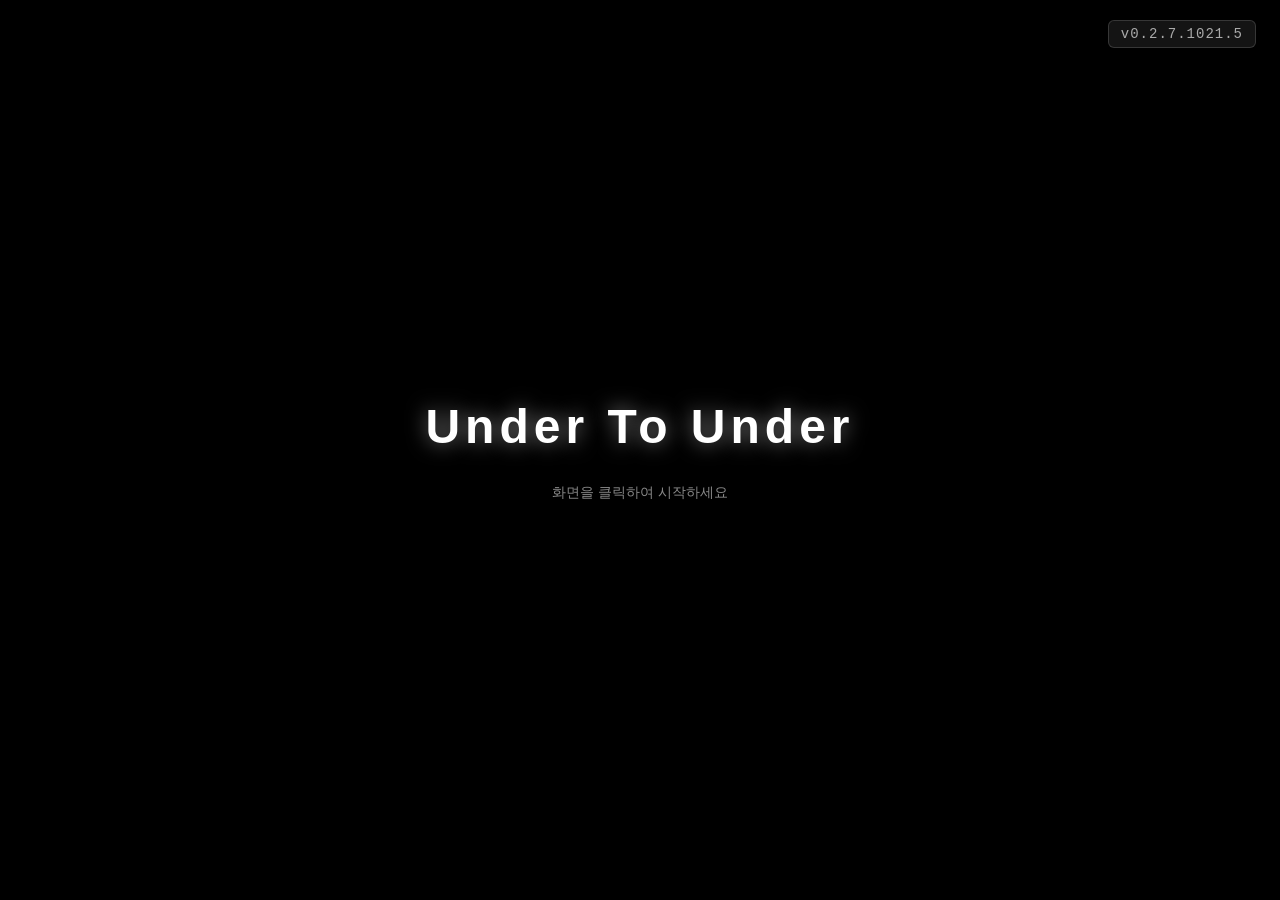
==== index.html @ 3e6486e0 "fix(v0.2.7.1021.5): 아이템 회전 시 원본 shape 기준 중심축 변환(translate(-50%, -50%) rotate)으로 가로 3칸 꽉 채움 보정" ====
<!DOCTYPE html>
<html lang="ko">

<head>
    <meta charset="UTF-8">
    <meta name="viewport" content="width=device-width, initial-scale=1.0, maximum-scale=1.0, user-scalable=no">
    <title>UTU v0.2.7.1021.5</title>

    <link rel="stylesheet" href="css/style.css?v=0.2.7.1021.5">
</head>

<body>
    <!-- [MOD-004: 오버레이 UI 및 캔버스 렌더링 영역] -->
    <!-- [MOD-004-1: 모바일 가상 패드 및 사다리형 퀵슬롯 HTML] -->
    <div id="vpad-container" style="display: none;">
        <!-- 활 장착 시 퀵슬롯 가운데 위 화살 수량 표시 배지 -->
        <div id="arrow-count-display" style="display: none;">🏹 화살: 0개</div>
        <!-- 5칸 사다리형 슬롯 -->
        <div id="quick-slot-wrapper">
            <div id="q-slot-0" class="q-slot-ladder q-slot-far">
                <div class="q-slot-inner"></div>
            </div>
            <div id="q-slot-1" class="q-slot-ladder q-slot-side">
                <div class="q-slot-inner"></div>
            </div>
            <div id="q-slot-2" class="q-slot-ladder q-slot-center">
                <div class="q-slot-inner"></div>
            </div>
            <div id="q-slot-3" class="q-slot-ladder q-slot-side">
                <div class="q-slot-inner"></div>
            </div>
            <div id="q-slot-4" class="q-slot-ladder q-slot-far">
                <div class="q-slot-inner"></div>
            </div>
        </div>

        <div id="vpad-stick-base">
            <div id="vpad-stick-knob"></div>
        </div>
        <div id="vpad-atk" class="vpad-btn">공격</div>
        <div id="vpad-skill" class="vpad-btn">스킬</div>
        <div id="vpad-r" class="vpad-btn">R변경</div>
        <div id="vpad-e" class="vpad-btn">가방</div>
    </div>
    <!-- [MOD-004-1-END] -->

    <!-- [MOD-004-2: 메인 게임 캔버스] -->
    <div id="gameContainer">
        <!-- 내부 렌더링 크기는 1000x750 기준이며, JS를 통해 브라우저 해상도에 맞춰 스케일링 됨 -->
        <canvas id="gameCanvas" width="1000" height="750"></canvas>
        <!-- [MOD-004-END] -->

        <!-- [MOD-005: 길드 가입 신청서 (캐릭터 생성) UI] -->
        <!-- [MOD-005-1: 스탯 분배 패널] -->
        <div id="charCreationUI" class="ui-layer"
            style="display: none; flex-direction: column; align-items: center; justify-content: center;">
            <div class="panel"
                style="width: 840px; height: 640px; background: #222; border: 2px solid #aaa; display: flex; flex-direction: column; align-items: center; justify-content: flex-start; position: relative;">
                <h2 style="margin: 5px 0;">모험가 길드 가입 신청서</h2>
                <input type="text" id="ccPlayerName" placeholder="캐릭터 이름 입력" maxlength="10">
                <div style="margin-bottom: 15px;">
                    <span style="margin: 0 5px;">남은 포인트: <span id="ccFreePoints"
                            style="color: gold; font-weight: bold; font-size: 18px;">30</span></span>
                    <span style="font-size: 12px; color: lightgray;">(스탯 조건 충족 시 중복 습득 가능)</span>
                </div>

                <div
                    style="display: flex; justify-content: space-between; width: 100%; text-align: left; flex: 1; overflow-y: auto; padding-bottom: 40px;">
                    <div style="width: 48%; display: flex; flex-direction: column; align-items: center;">
                        <canvas id="ccRadarCanvas" width="320" height="250"
                            style="background: transparent; border: none;"></canvas>

                        <div style="display: grid; grid-template-columns: repeat(3, 1fr); gap: 6px; width: 100%;">
                            <div class="stat-control-box">
                                <div class="stat-text">체력</div><button class="stat-btn"
                                    onclick="adjustStat('hp', -1)">-</button><strong id="st_hp"
                                    style="display:inline-block; width:20px; font-size:14px;">3</strong><button
                                    class="stat-btn" onclick="adjustStat('hp', 1)">+</button>
                            </div>
                            <div class="stat-control-box">
                                <div class="stat-text">힘</div><button class="stat-btn"
                                    onclick="adjustStat('str', -1)">-</button><strong id="st_str"
                                    style="display:inline-block; width:20px; font-size:14px;">3</strong><button
                                    class="stat-btn" onclick="adjustStat('str', 1)">+</button>
                            </div>
                            <div class="stat-control-box">
                                <div class="stat-text">민첩</div><button class="stat-btn"
                                    onclick="adjustStat('dex', -1)">-</button><strong id="st_dex"
                                    style="display:inline-block; width:20px; font-size:14px;">3</strong><button
                                    class="stat-btn" onclick="adjustStat('dex', 1)">+</button>
                            </div>
                            <div class="stat-control-box">
                                <div class="stat-text">마나</div><button class="stat-btn"
                                    onclick="adjustStat('mana', -1)">-</button><strong id="st_mana"
                                    style="display:inline-block; width:20px; font-size:14px;">3</strong><button
                                    class="stat-btn" onclick="adjustStat('mana', 1)">+</button>
                            </div>
                            <div class="stat-control-box">
                                <div class="stat-text">스테미나</div><button class="stat-btn"
                                    onclick="adjustStat('stamina', -1)">-</button><strong id="st_stamina"
                                    style="display:inline-block; width:20px; font-size:16px;">3</strong><button
                                    class="stat-btn" onclick="adjustStat('stamina', 1)">+</button>
                            </div>
                            <div class="stat-control-box">
                                <div class="stat-text">매력</div><button class="stat-btn"
                                    onclick="adjustStat('charm', -1)">-</button><strong id="st_charm"
                                    style="display:inline-block; width:20px; font-size:16px;">3</strong><button
                                    class="stat-btn" onclick="adjustStat('charm', 1)">+</button>
                            </div>
                        </div>
                    </div>

                    <!-- [MOD-005-2: 직업 선택 패널] -->
                    <div
                        style="width: 48%; border-left: 1px solid #555; padding-left: 12px; display: flex; flex-direction: column;">
                        <h4 style="margin: 0 0 5px 0; color: gold;">직업 목록</h4>
                        <div id="ccClassList" style="height: 310px; overflow-y: auto; padding-right: 5px;"></div>
                    </div>
                </div>
                <button id="ccStartBtn" class="btn"
                    style="position: absolute; bottom: 10px; padding: 10px 40px; font-size: 16px; background: gray;"
                    onclick="finishGuildJoin()" disabled>가입 완료</button>
            </div>
        </div>
        <!-- [MOD-005-END] -->

        <!-- [MOD-006: 통합 UI (ui_1 가방 & ui_2 인챈트/스킬 & ui_3 창고)] -->
        <div id="inventoryUI" class="ui-layer">
            <div class="inv-container" id="invMainContainer">
                <div id="leftPanel">
                    <div id="equipSection">
                        <div class="equip-slot slot-head" data-slot="head"
                            onclick="selectEquipSlotForEnchant('머리', 'head')"><span class="slot-hint">머리</span></div>
                        <div class="equip-slot slot-mainWeapon" data-slot="mainWeapon"
                            onclick="selectEquipSlotForEnchant('주무기', 'mainWeapon')"><span class="slot-hint">주무기</span>
                        </div>
                        <div class="equip-slot slot-chest" data-slot="chest"
                            onclick="selectEquipSlotForEnchant('갑옷', 'chest')"><span class="slot-hint">갑옷</span></div>
                        <div class="equip-slot slot-subWeapon" data-slot="subWeapon"
                            onclick="selectEquipSlotForEnchant('부무기', 'subWeapon')"><span class="slot-hint">부무기</span>
                        </div>
                        <div class="equip-slot slot-shoes" data-slot="shoes"
                            onclick="selectEquipSlotForEnchant('신발', 'shoes')"><span class="slot-hint">신발</span></div>
                        <div class="equip-slot slot-throwable" data-slot="throwable"
                            onclick="selectEquipSlotForEnchant('투척', 'throwable')"><span class="slot-hint"></span></div>
                    </div>

                    <div id="artifactSection">
                        <span class="artifact-label">아티팩트</span>
                        <div class="artifact-slot" data-slot="artifact_0"
                            onclick="selectEquipSlotForEnchant('아티팩트1', 'artifact_0')"></div>
                        <div class="artifact-slot" data-slot="artifact_1"
                            onclick="selectEquipSlotForEnchant('아티팩트2', 'artifact_1')"></div>
                        <div class="artifact-slot" data-slot="artifact_2"
                            onclick="selectEquipSlotForEnchant('아티팩트3', 'artifact_2')"></div>
                        <div class="artifact-slot" data-slot="artifact_3"
                            onclick="selectEquipSlotForEnchant('아티팩트4', 'artifact_3')"></div>
                        <div class="artifact-slot" data-slot="artifact_4"
                            onclick="selectEquipSlotForEnchant('아티팩트5', 'artifact_4')"></div>
                    </div>

                    <div id="statSection">
                        <div style="position: relative; width: 150px; height: 205px;">
                            <canvas id="infoRadarCanvas" width="300" height="410"
                                style="width: 150px; height: 205px; background: transparent; border: none; cursor: default; display: block;"></canvas>
                            <div id="infoRadarCanvas_labels"
                                style="position: absolute; top: 0; left: 0; width: 100%; height: 100%; pointer-events: none;">
                            </div>
                        </div>
                    </div>
                </div>

                <div id="rightPanel" style="display: flex; position: relative;">
                    <button id="modeSwitchBtn" onclick="toggleRightPanelView()"
                        style="position: absolute; left: -27px; top: 10px; background: #333; color: white; border: 2px solid #555; padding: 15px 5px; cursor: pointer; z-index: 10; border-radius: 4px 0 0 4px;">&raquo;</button>

                    <div id="viewInventory"
                        style="padding: 0; display: flex; flex-direction: column; width: 332px; height: 400px; max-height: 400px; overflow: hidden; box-sizing: border-box; position: relative; background: #111;">
                        <!-- 상단 가방 장착 바 (5개 슬롯) -->
                        <div id="invBagSlotBar" class="bag-slot-bar"></div>
                        <!-- 인벤토리 섹션 스크롤 컨테이너 -->
                        <div id="invSectionsContainer" class="inv-sections-container">
                            <div class="inv-section" id="invSection_main">
                                <div class="inv-section-header">
                                    <span class="sec-title">📦 기본 소지품 (8 × 3)</span>
                                </div>
                                <div id="inventoryBoard_main" class="inventory-board" data-container="main"
                                    style="height: 120px;"></div>
                            </div>
                        </div>
                    </div>

                    <div id="viewEnchant"
                        style="padding: 0; display: none; width: 332px; height: 400px; background-color: #1a1a1a; border: 2px solid #555; flex-direction: column; box-sizing: border-box; position: relative;">

                        <!-- 1. 장비 인챈트 구역 (상단 205px로 확장) -->
                        <div
                            style="height: 205px; border-bottom: 2px solid #333; display: flex; flex-direction: row; padding: 10px 0; box-sizing: border-box;">
                            <div
                                style="width: 80px; display: flex; justify-content: center; align-items: center; border-right: 2px solid #333;">
                                <div id="enchantTargetSlot" class="enchant-target-slot">
                                    <span class="enchant-target-hint" id="enchantTargetHint">장비<br>등록</span>
                                </div>
                            </div>
                            <div
                                style="flex: 1; display: flex; flex-direction: column; padding: 0 10px; justify-content: center;">
                                <div id="enchantContent"
                                    style="flex: 1; display: flex; flex-direction: column; align-items: center; justify-content: center; color: gray; font-size: 11px; text-align: center;">
                                    좌측 장비창에서 장비를<br>클릭하여 올려주세요.
                                </div>
                            </div>
                        </div>

                        <!-- 2. 스킬 덱 빌딩 구역 (하단 나머지) -->
                        <div
                            style="flex: 1; display: flex; flex-direction: column; padding: 4px 10px 6px 10px; box-sizing: border-box; overflow: hidden;">
                            <div
                                style="display: flex; justify-content: space-between; align-items: center; border-bottom: 1px solid #444; padding-bottom: 1px; margin-bottom: 3px; height: 16px;">
                                <span
                                    style="margin: 0; color: #00ffcc; font-size: 10px; font-weight: bold; line-height: 1;">보유
                                    스킬</span>
                                <span style="font-size: 8px; color: gray; line-height: 1;">드래그하여 장착</span>
                            </div>

                            <!-- ★ 스킬 인벤토리: 가로 스크롤 제거, 한 줄 5칸, 세로 스크롤 활성화 -->
                            <div id="skillListContainer"
                                style="display: grid; grid-template-columns: repeat(5, 1fr); gap: 4px; overflow-y: scroll; overflow-x: hidden; flex: 1; min-height: 0; align-content: start; padding-right: 4px;">
                                <!-- 스킬 아이콘들이 JS로 생성됨 -->
                            </div>

                            <!-- 사다리 퀵슬롯 장착칸 (HUD 연동) -->
                            <div
                                style="margin-top: 5px; padding-top: 5px; border-top: 1px solid #333; display: flex; justify-content: center;">
                                <div
                                    style="display: flex; border-top: 3px solid rgba(255,255,255,0.8); border-bottom: 3px solid rgba(255,255,255,0.8);">
                                    <div class="deck-slot" id="deck-slot-0" data-idx="0"></div>
                                    <div class="deck-slot" id="deck-slot-1" data-idx="1"></div>
                                    <div class="deck-slot" id="deck-slot-2" data-idx="2"
                                        style="background: rgba(0, 255, 255, 0.15); border: 2px solid #00ffff; box-shadow: inset 0 0 10px rgba(0,255,255,0.5);">
                                    </div>
                                    <div class="deck-slot" id="deck-slot-3" data-idx="3"></div>
                                    <div class="deck-slot" id="deck-slot-4" data-idx="4"></div>
                                </div>
                            </div>
                        </div>

                        <div id="enchantPopupUI" class="enchant-popup"></div>
                    </div>
                    <!-- [추가] 개인 창고 패널 (가방 열렸을 때만 우측에 표시) -->
                    <div id="storagePanel"
                        style="display: none; width: 320px; height: 400px; background-color: #1a1a1a; border: 2px solid #555; flex-direction: column; position: relative; box-sizing: content-box;">
                        <h3
                            style="margin: 0; padding: 15px; background: #222; border-bottom: 2px solid #333; text-align: center; color: gold; font-size: 14px;">
                            개인 창고</h3>
                        <div id="storageBoard" class="inventory-board"
                            style="border: none; border-top: 1px solid #555; width: 320px; height: 400px; position: relative; overflow: hidden;">
                        </div>
                    </div>
                </div>
            </div>
        </div>
        <!-- [MOD-006-END] -->

        <!-- [MOD-007: 개인 창고 UI (추후 그리드 시스템으로 연동 예정)] -->
        <div id="storageUI" class="ui-layer" style="display: none; flex-direction: column;">
            <div style="width: 100%; padding: 10px; background: #111; text-align: center;">
                <h2 style="color: gold; margin: 0;">개인 창고 <span style="font-size: 14px; color: gray;">(타인 접근 불가)</span>
                </h2>
                <button class="close-btn" onclick="closeUI()">X</button>
            </div>
            <div style="display: flex; height: 100%;">
                <div class="panel" style="width: 50%; border-right: 2px solid #666;">
                    <h3 style="margin-top:0;">내 가방 (클릭하여 보관)</h3>
                    <div id="storageInvList"></div>
                </div>
                <div class="panel" style="width: 50%;">
                    <h3 style="margin-top:0;">창고 내부 (클릭하여 꺼내기)</h3>
                    <div id="storageBoxList"></div>
                </div>
            </div>
        </div>
        <!-- [MOD-007-END] -->

        <!-- [MOD-008: NPC 메뉴 및 사망 모달 팝업] -->
        <!-- 접수원, 포탈 등 NPC 클릭 시 뜨는 인터랙션 메뉴 -->
        <div id="npcMenuUI" class="ui-layer" style="display: none; justify-content: center; align-items: center;">
            <div class="panel" style="background: #222; border: 2px solid #aaa; min-width: 300px;">
                <h2 id="npcMenuTitle" style="color: gold; margin-top:0;">메뉴</h2>
                <div id="npcMenuContent" style="display: flex; flex-direction: column; gap: 10px; margin-top: 20px;">
                </div>
                <button class="btn" style="margin-top: 20px; width: 100%;" onclick="closeNPCMenu()">닫기</button>
            </div>
        </div>

        <!-- 체력이 0이 되었을 때 표시되는 데스 스크린 -->
        <div id="deathUI" class="ui-layer"
            style="display: none; flex-direction: column; justify-content: center; align-items: center; background: rgba(150, 0, 0, 0.7);">
            <h1 style="color: white; font-size: 50px;">사망하셨습니다.</h1>
            <h3 style="color: lightgray;">접수원은 매우 강합니다...</h3>
            <button class="btn" style="font-size: 20px; padding: 10px 20px; margin-top: 20px;" onclick="respawn()">길드에서
                부활하기</button>
        </div>
        <!-- [MOD-008-END] -->
    </div>

    <!-- [UTU v0.2.7 기능별 스크립트 모듈 로더 (캐시 방지 쿼리 파라미터 적용)] -->
    <!-- 1. 정적 데이터 모듈 -->
    <script src="data/maps.js?v=0.2.7.1021.5"></script>
    <script src="data/jobs.js?v=0.2.7.1021.5"></script>
    <script src="data/items.js?v=0.2.7.1021.5"></script>

    <!-- 2. 코어 및 게임 시스템 모듈 -->
    <script src="js/core.js?v=0.2.7.1021.5"></script>
    <script src="js/world.js?v=0.2.7.1021.5"></script>
    <script src="js/combat.js?v=0.2.7.1021.5"></script>
    <script src="js/entities.js?v=0.2.7.1021.5"></script>
    <script src="js/progression.js?v=0.2.7.1021.5"></script>
    <script src="js/inventory.js?v=0.2.7.1021.5"></script>
    <script src="js/ui.js?v=0.2.7.1021.5"></script>
    <script src="js/input.js?v=0.2.7.1021.5"></script>

    <!-- 3. 메인 게임 루프 및 킥오프 모듈 -->
    <script src="js/main.js?v=0.2.7.1021.5"></script>

</body>

</html>
---- css/style.css ----
/* [MOD-001: 기본 화면 및 컨테이너 스타일] */
/* [MOD-001-1: 전체 바디 및 캔버스 영역] */
/* 브라우저 기본 여백을 없애고 스크롤/터치 기본 동작을 막아 게임 화면에 집중하도록 설정합니다. */
body { background-color: #222; color: white; font-family: sans-serif; margin: 0; overflow: hidden; touch-action: none; -webkit-user-select: none; user-select: none; }
h1 { display: none; } /* 게임 캔버스가 전체화면을 덮도록 기존 텍스트 타이틀을 숨김 처리합니다. */

#gameContainer { 
    position: absolute; 
    top: 0; left: 0; 
    width: 100vw; height: 100vh; 
    margin: 0; border: none; overflow: hidden; 
    background-color: #2a2a2a; /* 캔버스 바깥 여백이 생길 경우 보여질 기본 배경색 */
}
/* 마우스 커서를 조준선(crosshair)으로 변경하여 전투 몰입감을 높입니다. */
canvas { display: block; width: 100%; height: 100%; cursor: crosshair; }
/* [MOD-001-END] */

/* [MOD-002: UI 레이어 및 팝업 공통 스타일] */
/* [MOD-002-1: 모달 배경 및 패널] */
/* 게임 화면을 덮는 반투명 검은색 배경 레이어입니다. z-index를 높여 최상단에 배치합니다. */
.ui-layer { display: none; position: absolute; top: 0; left: 0; width: 100%; height: 100%; background: rgba(0, 0, 0, 0.85); z-index: 10; }
.panel { padding: 15px; box-sizing: border-box; overflow-y: auto; }

/* [MOD-002-2: 인벤토리 및 직업 리스트 아이템 디자인] */
.item, .class-item { background: #444; padding: 10px; margin-bottom: 5px; border: 1px solid #777; cursor: pointer; border-radius: 4px; font-weight: bold; }
.item:hover { background: #555; } /* 마우스 오버 시 밝아지는 효과 */
.class-item:hover:not(.locked) { background: #555; }
.class-item.selected { border: 2px solid gold; background: #665500; } /* 선택된 직업 강조 */
.class-item.locked { background: #222; color: #555; border: 1px dashed #444; cursor: not-allowed; } /* 스탯 부족으로 잠긴 직업 */

/* [MOD-002-3: 그리드 인벤토리 스타일 (테트리스형 비정형 블록)] */
.inventory-board {
    position: relative; background-color: #1a1a1a; border: 2px solid #555; width: 320px; 
    background-image: 
        linear-gradient(to right, #555555 2px, transparent 2px),
        linear-gradient(to bottom, #555555 2px, transparent 2px);
    background-size: 40px 40px;
}

.grid-item-wrapper {
    position: absolute; cursor: grab; user-select: none; z-index: 2;
    pointer-events: none; /* [버그수정] 껍데기의 빈 공간은 클릭(드래그)을 무시하도록 설정 */
}

.grid-item-block {
    position: absolute; box-sizing: border-box; border: 1px solid #aaa; box-shadow: inset 0 0 10px rgba(0,0,0,0.5);
    transition: border 0.2s, filter 0.2s, background-color 0.15s ease-out;
    pointer-events: auto; /* [버그수정] 실제 색칠된 1x1 블록 칸들만 클릭을 허용 */
}

.grid-item-wrapper:hover .grid-item-block { border: 1px solid #fff; filter: brightness(1.2); }

.rotate-handle {
    position: absolute; width: 12px; height: 12px; background-color: gold; border-radius: 50%; border: 1px solid #000; cursor: pointer; z-index: 5; transition: transform 0.1s;
    pointer-events: auto; /* [버그수정] 회전 핸들 클릭 허용 */
}
.rotate-handle:hover { background-color: #ffaa00; transform: scale(1.3); }

.grid-item-wrapper.dragging { opacity: 0.8; pointer-events: none; z-index: 9999; filter: drop-shadow(0 10px 20px rgba(0,0,0,0.7)); }
.item-label { position: absolute; transform: translate(-50%, -50%); color: white; font-size: 11px; font-weight: bold; pointer-events: none; text-align: center; width: 50px; text-shadow: 1px 1px 2px black; z-index: 4; }
/* [MOD-002-3-END] */

/* [MOD-002-4: 장착 장비 및 아티팩트 UI 패널 (3:7 비율 압축 버전)] */
#inventoryUI { display: none; justify-content: center; align-items: center; background: rgba(0,0,0,0.85); }
.inv-container { background: #111; padding: 15px; border: 3px solid #555; border-radius: 8px; display: flex; gap: 15px; position: relative; transform-origin: center; }

/* 좌측 패널 넓이를 150px로 극단적 축소 (3:7 비율) */
#leftPanel { width: 150px; height: 400px; display: flex; flex-direction: column; background: #1a1a1a; border: 2px solid #444; box-sizing: border-box; }

#equipSection { position: relative; width: 100%; height: 140px; background: #222; border-bottom: 2px solid #333; }
.equip-slot { position: absolute; width: 34px; height: 34px; background-color: #2a2a2a; border: 2px solid #555; display: flex; align-items: center; justify-content: center; border-radius: 4px; box-sizing: border-box; transition: 0.2s; cursor: pointer; }
.equip-slot:hover { border-color: gold; box-shadow: 0 0 8px rgba(255, 215, 0, 0.5); }
.slot-hint { font-size: 9px; color: #666; pointer-events: none; }

/* 150px 넓이에 맞춰 중앙(75px) 기준으로 십자가 좌표 재설계 */
.slot-head { top: 15px; left: 58px; }
.slot-mainWeapon { top: 53px; left: 20px; }
.slot-chest { top: 53px; left: 58px; }
.slot-subWeapon { top: 53px; left: 96px; }
.slot-shoes { top: 91px; left: 58px; }

.slot-throwable { top: 94px; left: 99px; width: 28px; height: 28px; }
.slot-throwable::after { content: "투척"; position: absolute; bottom: -16px; font-size: 9px; color: #888; }

/* 아티팩트 영역 압축 */
#artifactSection { display: flex; gap: 3px; justify-content: center; align-items: flex-end; height: 55px; padding-bottom: 8px; background: #222; border-bottom: 2px solid #333; position: relative; box-sizing: border-box; }
.artifact-label { position: absolute; top: 4px; left: 50%; transform: translateX(-50%); font-size: 10px; color: #888; font-weight: bold; }
.artifact-slot { width: 26px; height: 26px; background-color: #2a2a2a; border: 2px solid #555; border-radius: 4px; display: flex; align-items: center; justify-content: center; cursor: pointer; transition: 0.2s; box-sizing: border-box; }
.artifact-slot:hover { border-color: #00ffcc; }

#statSection { flex: 1; position: relative; display: flex; justify-content: center; align-items: center; background: #1a1a1a; overflow: hidden; }

.socket-slot { width: 36px; height: 36px; background-color: #222; border: 2px dashed #666; border-radius: 50%; cursor: pointer; transition: 0.2s; display: flex; align-items: center; justify-content: center; }
.socket-slot:hover { border-color: gold; background-color: #333; box-shadow: 0 0 8px rgba(255,215,0,0.5); }

/* [MOD-002-4]의 맨 아래에 추가: ui_2 전용 인챈트 타겟 슬롯 */
.enchant-target-slot {
    width: 50px; height: 50px; background-color: #222; border: 2px dashed #666; 
    border-radius: 4px; display: flex; align-items: center; justify-content: center; 
    transition: 0.2s; box-sizing: border-box; cursor: pointer;
    position: relative;
}
.enchant-target-slot:hover { border-color: gold; box-shadow: 0 0 8px rgba(255, 215, 0, 0.5); }
.enchant-target-hint { font-size: 10px; color: #555; text-align: center; pointer-events: none; }

/* [MOD-002-4-END] */

/* [MOD-002-5: 인챈트 애니메이션 및 팝업 스타일] */
@keyframes slideFadeUp {
    0% { opacity: 0; transform: translateY(15px); }
    100% { opacity: 1; transform: translateY(0); }
}
.socket-animated {
    animation: slideFadeUp 0.4s ease forwards;
    opacity: 0; /* 처음엔 투명하게 시작 */
}
/* 각 소켓마다 0.15초씩 딜레이를 주어 순서대로 스스륵 나타나게 함 */
.socket-animated:nth-child(1) { animation-delay: 0.1s; }
.socket-animated:nth-child(2) { animation-delay: 0.25s; }
.socket-animated:nth-child(3) { animation-delay: 0.4s; }

.enchant-popup {
    position: absolute; top: 50%; left: 50%; transform: translate(-50%, -50%);
    background: #222; border: 2px solid gold; border-radius: 8px; padding: 15px;
    display: none; flex-direction: column; gap: 8px; z-index: 100;
    box-shadow: 0 10px 30px rgba(0,0,0,0.9); width: 200px; box-sizing: border-box;
}
.enchant-scroll-item {
    background: #333; border: 1px solid #555; color: white; padding: 10px;
    font-size: 12px; cursor: pointer; text-align: center; transition: 0.2s; border-radius: 4px;
}
.enchant-scroll-item:hover { background: #444; border-color: gold; color: gold; box-shadow: 0 0 8px rgba(255,215,0,0.5); }
/* [MOD-002-5-END] */

/* [MOD-002-7: 빵부스러기 알림 뱃지(느낌표) 스타일] */
.noti-badge {
    position: absolute; top: -6px; right: -6px;
    background-color: #ff3333; color: white;
    font-size: 12px; font-weight: bold;
    width: 18px; height: 18px; border-radius: 50%;
    display: flex; align-items: center; justify-content: center;
    z-index: 20; pointer-events: none;
    box-shadow: 0 0 8px rgba(255, 50, 50, 0.8);
    animation: pulse-noti 1.2s infinite;
}
@keyframes pulse-noti {
    0% { transform: scale(0.9); opacity: 1; }
    50% { transform: scale(1.1); opacity: 0.8; }
    100% { transform: scale(0.9); opacity: 1; }
}
/* [MOD-002-7-END] */

/* [MOD-002-7-1: 스킬창 드래그 스틱 (스크롤바) 스타일] */
#skillListContainer {
    scrollbar-width: thin;
    scrollbar-color: #888 #111;
}
#skillListContainer::-webkit-scrollbar {
    width: 10px !important;
    display: block !important;
}
#skillListContainer::-webkit-scrollbar-track {
    background: #151515 !important;
    border-radius: 5px;
    border: 1px solid #333;
}
#skillListContainer::-webkit-scrollbar-thumb {
    background: #666 !important;
    border-radius: 5px;
    border: 1px solid #aaa !important;
    min-height: 25px;
    cursor: grab;
}
#skillListContainer::-webkit-scrollbar-thumb:hover {
    background: gold !important;
    border-color: #fff !important;
}
#skillListContainer::-webkit-scrollbar-thumb:active {
    background: #ffaa00 !important;
    cursor: grabbing;
}

/* [MOD-002-8: 아이템 정보 툴팁 창] */
.item-tooltip {
    position: fixed; display: none; background: rgba(10, 10, 15, 0.95);
    border: 2px solid #555; padding: 12px; border-radius: 6px;
    color: white; font-size: 12px; z-index: 10000; pointer-events: none;
    box-shadow: 0 5px 20px rgba(0,0,0,0.8); width: 160px;
}
.item-tooltip-title { font-weight: bold; font-size: 14px; margin-bottom: 3px; color: gold; }
.item-tooltip-type { color: #888; margin-bottom: 8px; font-size: 11px; }
.item-tooltip-stat { color: #00ffcc; font-weight: bold; margin-bottom: 4px; }
.item-tooltip-enchant-title { color: #ff8800; font-weight: bold; margin-top: 8px; border-top: 1px dashed #555; padding-top: 6px; font-size: 11px; }
.item-tooltip-enchant-item { color: #ff4444; font-size: 11px; padding-left: 5px; }
.item-tooltip-desc { color: #ccc; margin-top: 8px; border-top: 1px solid #444; padding-top: 6px; font-size: 11px; line-height: 1.4; }
/* [MOD-002-8-END] */


/* [MOD-003: 버튼 컨트롤 및 모바일 가상 패드(vmin 반응형) 스타일] */
/* [MOD-003-1: 일반 버튼 및 텍스트] */
.close-btn { position: absolute; top: 10px; right: 20px; padding: 5px 15px; background: red; color: white; border: none; cursor: pointer; font-weight: bold; z-index: 20; }
.btn { padding: 8px 20px; background: #555; color: white; border: 1px solid #888; cursor: pointer; margin: 5px; font-weight: bold; border-radius: 4px; }
.btn:hover:not(:disabled) { background: #777; }
.stat-text { font-size: 13px; color: lightgray; margin-bottom: 3px; }
.nav-btn { padding: 10px; background: #222; color: white; border: 1px solid #666; cursor: pointer; width: 48%; }
.nav-btn.active { background: #555; font-weight: bold; }
#ccPlayerName { padding: 8px; font-size: 16px; width: 220px; background: #111; color: white; border: 1px solid #777; text-align: center; margin-bottom: 10px; }

/* 캐릭터 생성 창의 스탯 조절 버튼 영역 */
.stat-control-box { text-align: center; background: #111; padding: 5px; border-radius: 5px; border: 1px solid #444;}
.stat-btn { background: #333; color: white; border: 1px solid #666; cursor: pointer; width: 25px; height: 25px; font-weight: bold; }
.stat-btn:hover { background: #555; }

/* [MOD-003-2: 모바일 가상 조이패드 및 버튼] */
.vpad-btn { position: fixed; border-radius: 50%; background: rgba(0, 0, 0, 0.65); border: 2px solid rgba(255, 255, 255, 0.5); color: #fff; font-weight: bold; display: flex; align-items: center; justify-content: center; user-select: none; z-index: 9999; }
.vpad-btn:active { background: rgba(255, 255, 255, 0.4); }

#vpad-atk { right: 4vmin; bottom: 6vmin; width: 16vmin; height: 16vmin; font-size: 3.5vmin; border-color: #ff5555; }
#vpad-skill { right: 23vmin; bottom: 4vmin; width: 14vmin; height: 14vmin; font-size: 3vmin; border-color: #55ff55; }
#vpad-r { right: 5vmin; bottom: 25vmin; width: 11vmin; height: 11vmin; font-size: 2.5vmin; border-color: #ffaa00; }
#vpad-e { right: 21vmin; bottom: 21vmin; width: 10vmin; height: 10vmin; font-size: 2.2vmin; border-color: #aaaaaa; }
#vpad-e.vpad-chest { border-color: gold !important; color: gold !important; background: rgba(40, 30, 0, 0.75) !important; box-shadow: 0 0 10px rgba(255, 215, 0, 0.6); }

#vpad-stick-base { position: fixed; left: 8vmin; bottom: 8vmin; width: 26vmin; height: 26vmin; border-radius: 50%; background: rgba(0, 0, 0, 0.6); border: 3px solid #00ffff; box-shadow: 0 0 10px rgba(0, 255, 255, 0.5); display: none; z-index: 9999; }
#vpad-stick-knob { position: absolute; top: 25%; left: 25%; width: 50%; height: 50%; border-radius: 50%; background: #00ffff; box-shadow: 0 0 8px #ffffff; }

/* [추가] PC(마우스 사용) 환경에서는 모바일 전용 버튼들을 완전히 숨깁니다. */
@media (hover: hover) and (pointer: fine) {
    .vpad-btn, #vpad-stick-base { display: none !important; }
}
/* [활 장착 시 퀵슬롯 가운데 위 화살 수량 배지] */
#arrow-count-display {
    position: fixed;
    bottom: calc(4vmin + 13vmin);
    left: 50%;
    transform: translateX(-50%);
    background: rgba(15, 20, 30, 0.92);
    border: 1.5px solid #d4af37;
    border-radius: 20px;
    padding: 4px 14px;
    font-size: 1.8vmin;
    font-weight: bold;
    color: #ffd700;
    white-space: nowrap;
    text-shadow: 0 0 6px rgba(255, 215, 0, 0.6);
    box-shadow: 0 4px 15px rgba(0, 0, 0, 0.7);
    pointer-events: none;
    z-index: 9500;
    transition: color 0.2s, border-color 0.2s;
}
#arrow-count-display.empty-arrow {
    color: #ff4d4d;
    border-color: #ff4d4d;
    text-shadow: 0 0 6px rgba(255, 77, 77, 0.6);
}

/* 인벤토리 아이템 수량 배지 */
.item-count-badge {
    position: absolute;
    right: 4px;
    bottom: 2px;
    font-size: 11px;
    font-weight: 900;
    color: #ffffff;
    text-shadow: 1px 1px 2px #000, -1px -1px 2px #000, 0 0 4px #000;
    pointer-events: none;
    z-index: 6;
}

/* [MOD-003-3: 가로형 5칸 사다리 퀵슬롯 UI (페이드아웃 + 딸깍 애니메이션)] */
#quick-slot-wrapper {
    position: fixed; 
    bottom: 4vmin; 
    left: 50%; transform: translateX(-50%);
    display: flex; justify-content: center; align-items: center;
    z-index: 9000;
    pointer-events: none;
    
    border-top: 3px solid rgba(255, 255, 255, 0.8);
    border-bottom: 3px solid rgba(255, 255, 255, 0.8);
    background: rgba(0, 0, 0, 0.4);
    padding: 0; 
    
    /* ★ 핵심: 사다리 전체(뼈대 포함)가 양끝에서 15% 지점부터 자연스럽게 투명해지는 마스크 효과 */
    -webkit-mask-image: linear-gradient(to right, transparent 0%, black 15%, black 85%, transparent 100%);
    mask-image: linear-gradient(to right, transparent 0%, black 15%, black 85%, transparent 100%);
}

.q-slot-ladder {
    width: 10vmin; height: 10vmin;
    border-right: 2px solid rgba(255, 255, 255, 0.6);
    display: flex; align-items: center; justify-content: center;
    
    /* ★ 핵심: '슥~' 미끄러지는 대신, 0.15초 만에 기계적으로 '딸깍!' 하고 튕기듯 달라붙는 탄성 곡선 */
    transition: all 0.15s cubic-bezier(0.175, 0.885, 0.32, 1.275);
    pointer-events: auto; cursor: pointer;
    box-sizing: border-box;
    position: relative;
}
#q-slot-0 { border-left: 2px solid rgba(255, 255, 255, 0.6); }

.q-slot-inner {
    text-align: center; color: white;
    font-size: 1.6vmin; font-weight: bold; pointer-events: none;
    text-shadow: 1px 1px 2px black;
    transition: all 0.15s cubic-bezier(0.175, 0.885, 0.32, 1.275);
}

/* 중앙 네온 발광 칸 */
.q-slot-center {
    width: 12vmin; height: 12vmin;
    background: rgba(0, 255, 255, 0.15); 
    border: 3px solid #00ffff !important; 
    box-shadow: inset 0 0 15px rgba(0, 255, 255, 0.8), 0 0 25px rgba(0, 255, 255, 0.9);
    z-index: 10;
    margin: -1vmin 0; 
}
.q-slot-center .q-slot-inner { 
    font-size: 2.2vmin; 
    color: #ffffff; 
    text-shadow: 0 0 10px #00ffff, 0 0 20px #00ffff, 0 0 30px #00ffff; 
}

/* 양옆 대기 스킬 */
.q-slot-side { opacity: 0.8; z-index: 5; background: rgba(0, 0, 0, 0.3); } 

/* 극좌/극우 사라지는 스킬 (투명도 대폭 낮춤) */
.q-slot-far { opacity: 0.1; z-index: 1; background: transparent; }  
/* [MOD-003-3-END] */

/* [MOD-024: 스킬 덱 빌딩 UI 스타일] */
.skill-icon { 
    width: 40px; height: 40px; background: #222; border: 2px solid #666; border-radius: 5px; 
    display: flex; align-items: center; justify-content: center; 
    color: white; font-size: 10px; font-weight: bold; cursor: grab; user-select: none; 
    transition: 0.2s; box-sizing: border-box; box-shadow: inset 0 0 5px rgba(0,0,0,0.8);
}
.skill-icon:hover { border-color: #00ffcc; background: #333; }

/* 덱 장착 사다리 슬롯 */
.deck-slot { 
    width: 44px; height: 44px; border-right: 2px solid rgba(255,255,255,0.6); 
    display: flex; align-items: center; justify-content: center; box-sizing: border-box; background: rgba(0,0,0,0.5);
}
.deck-slot:first-child { border-left: 2px solid rgba(255,255,255,0.6); }
.deck-slot.highlight { background: rgba(0, 255, 255, 0.3); border-color: #00ffff; }

.skill-ghost { 
    position: fixed; pointer-events: none; opacity: 0.9; z-index: 9999; 
    transform: translate(-50%, -50%); box-shadow: 0 10px 20px rgba(0,0,0,0.8);
}
/* [MOD-024-END] */

/* [가방 슬롯 바 및 인벤토리 섹션 시스템] */
.bag-slot-bar {
    display: flex;
    justify-content: space-between;
    align-items: center;
    width: 332px;
    height: 56px;
    background: #1c1c1c;
    border: 2px solid #555;
    border-bottom: 2px solid #333;
    padding: 3px 6px;
    box-sizing: border-box;
    flex-shrink: 0;
}

.bag-slot {
    width: 58px;
    height: 46px;
    background-color: #242424;
    border: 2px dashed #666;
    border-radius: 4px;
    display: flex;
    flex-direction: column;
    align-items: center;
    justify-content: center;
    cursor: pointer;
    position: relative;
    box-sizing: border-box;
    transition: all 0.2s;
    user-select: none;
}

.bag-slot:hover {
    border-color: #ffd700;
    background-color: #2f2a20;
}

.bag-slot.equipped {
    border: 2px solid #c89b3c;
    background: #2a2015;
    box-shadow: inset 0 0 6px rgba(200, 155, 60, 0.4);
}

.bag-slot-label {
    font-size: 10px;
    color: #888;
    pointer-events: none;
}

.bag-slot-info {
    font-size: 9px;
    color: #ffd700;
    font-weight: bold;
    pointer-events: none;
    margin-top: 1px;
}

.inv-sections-container {
    width: 332px;
    height: 344px;
    max-height: 344px;
    min-height: 0;
    flex: 1;
    overflow-y: scroll;
    overflow-x: hidden;
    background: #121212;
    border: 2px solid #555;
    border-top: none;
    box-sizing: border-box;
    display: flex;
    flex-direction: column;
    gap: 6px;
    padding: 0;
}

.inv-sections-container::-webkit-scrollbar {
    width: 8px;
}
.inv-sections-container::-webkit-scrollbar-track {
    background: #181818;
    border-left: 1px solid #333;
}
.inv-sections-container::-webkit-scrollbar-thumb {
    background: #555;
    border-radius: 4px;
    border: 1px solid #333;
}
.inv-sections-container::-webkit-scrollbar-thumb:hover {
    background: #ffd700;
}

.inv-section {
    border: 1px solid #444;
    border-left: none;
    border-right: none;
    background: #1a1a1a;
    flex-shrink: 0;
    width: 320px;
    box-sizing: border-box;
}

.inv-section-header {
    background: linear-gradient(90deg, #2b2216, #1f1f1f);
    padding: 3px 6px;
    font-size: 11px;
    font-weight: bold;
    color: #ffd700;
    display: flex;
    justify-content: space-between;
    align-items: center;
    border-bottom: 1px solid #3d3425;
    user-select: none;
    width: 320px;
    box-sizing: border-box;
}

.inv-section-header .sec-badge {
    font-size: 9px;
    color: #aaa;
    background: rgba(0,0,0,0.4);
    padding: 1px 4px;
    border-radius: 3px;
    border: 1px solid #555;
}
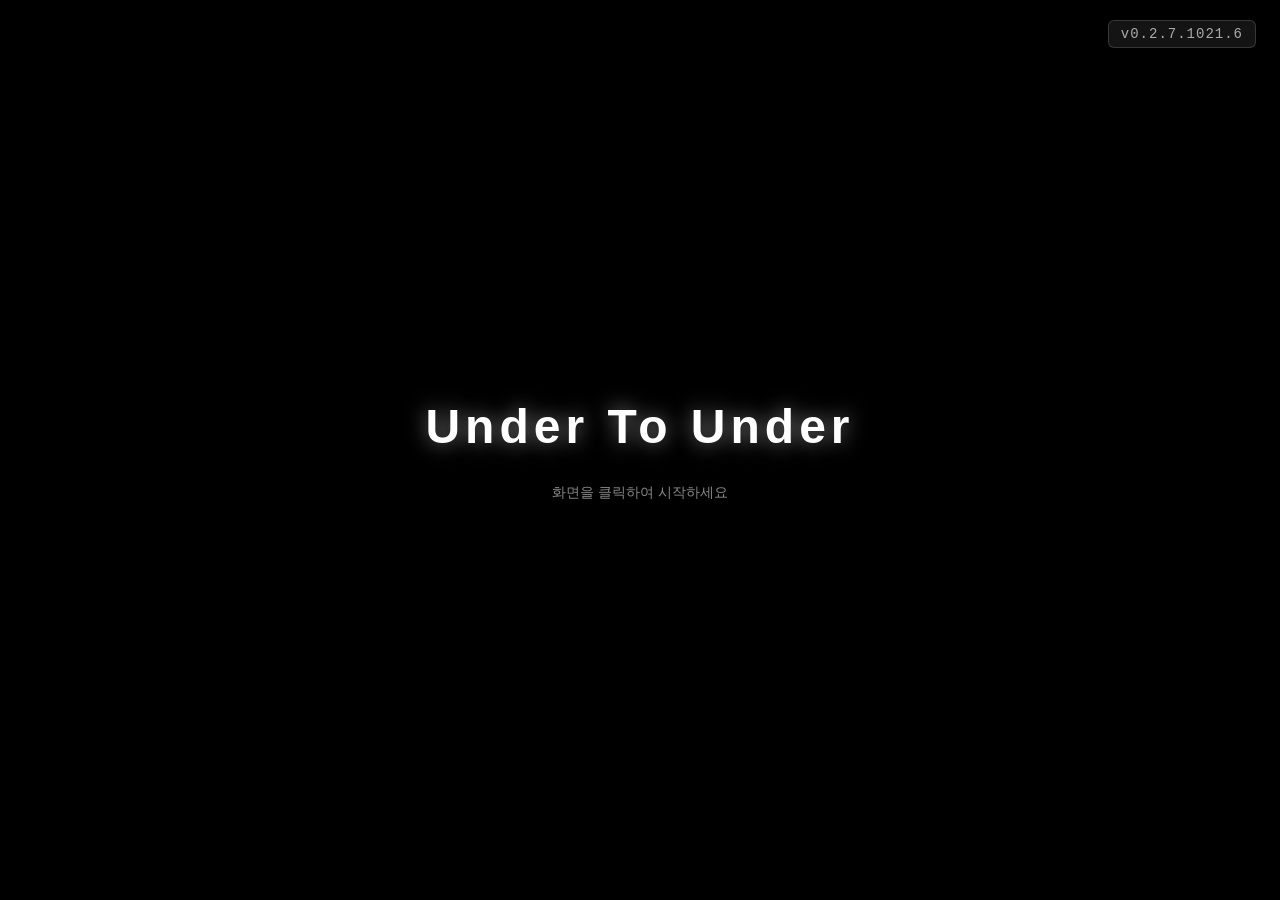
==== commit 5d581cbe: "fix(v0.2.7.1021.6): 회전 횟수(rot: 0~3)를 90도 배수 실제 각도로 환산하여 가로 3칸 완벽 회전 구현" ====
--- a/index.html
+++ b/index.html
@@ -4,9 +4,9 @@
 <head>
     <meta charset="UTF-8">
     <meta name="viewport" content="width=device-width, initial-scale=1.0, maximum-scale=1.0, user-scalable=no">
-    <title>UTU v0.2.7.1021.5</title>
-
-    <link rel="stylesheet" href="css/style.css?v=0.2.7.1021.5">
+    <title>UTU v0.2.7.1021.6</title>
+
+    <link rel="stylesheet" href="css/style.css?v=0.2.7.1021.6">
 </head>
 
 <body>
@@ -305,22 +305,22 @@
 
     <!-- [UTU v0.2.7 기능별 스크립트 모듈 로더 (캐시 방지 쿼리 파라미터 적용)] -->
     <!-- 1. 정적 데이터 모듈 -->
-    <script src="data/maps.js?v=0.2.7.1021.5"></script>
-    <script src="data/jobs.js?v=0.2.7.1021.5"></script>
-    <script src="data/items.js?v=0.2.7.1021.5"></script>
+    <script src="data/maps.js?v=0.2.7.1021.6"></script>
+    <script src="data/jobs.js?v=0.2.7.1021.6"></script>
+    <script src="data/items.js?v=0.2.7.1021.6"></script>
 
     <!-- 2. 코어 및 게임 시스템 모듈 -->
-    <script src="js/core.js?v=0.2.7.1021.5"></script>
-    <script src="js/world.js?v=0.2.7.1021.5"></script>
-    <script src="js/combat.js?v=0.2.7.1021.5"></script>
-    <script src="js/entities.js?v=0.2.7.1021.5"></script>
-    <script src="js/progression.js?v=0.2.7.1021.5"></script>
-    <script src="js/inventory.js?v=0.2.7.1021.5"></script>
-    <script src="js/ui.js?v=0.2.7.1021.5"></script>
-    <script src="js/input.js?v=0.2.7.1021.5"></script>
+    <script src="js/core.js?v=0.2.7.1021.6"></script>
+    <script src="js/world.js?v=0.2.7.1021.6"></script>
+    <script src="js/combat.js?v=0.2.7.1021.6"></script>
+    <script src="js/entities.js?v=0.2.7.1021.6"></script>
+    <script src="js/progression.js?v=0.2.7.1021.6"></script>
+    <script src="js/inventory.js?v=0.2.7.1021.6"></script>
+    <script src="js/ui.js?v=0.2.7.1021.6"></script>
+    <script src="js/input.js?v=0.2.7.1021.6"></script>
 
     <!-- 3. 메인 게임 루프 및 킥오프 모듈 -->
-    <script src="js/main.js?v=0.2.7.1021.5"></script>
+    <script src="js/main.js?v=0.2.7.1021.6"></script>
 
 </body>
 
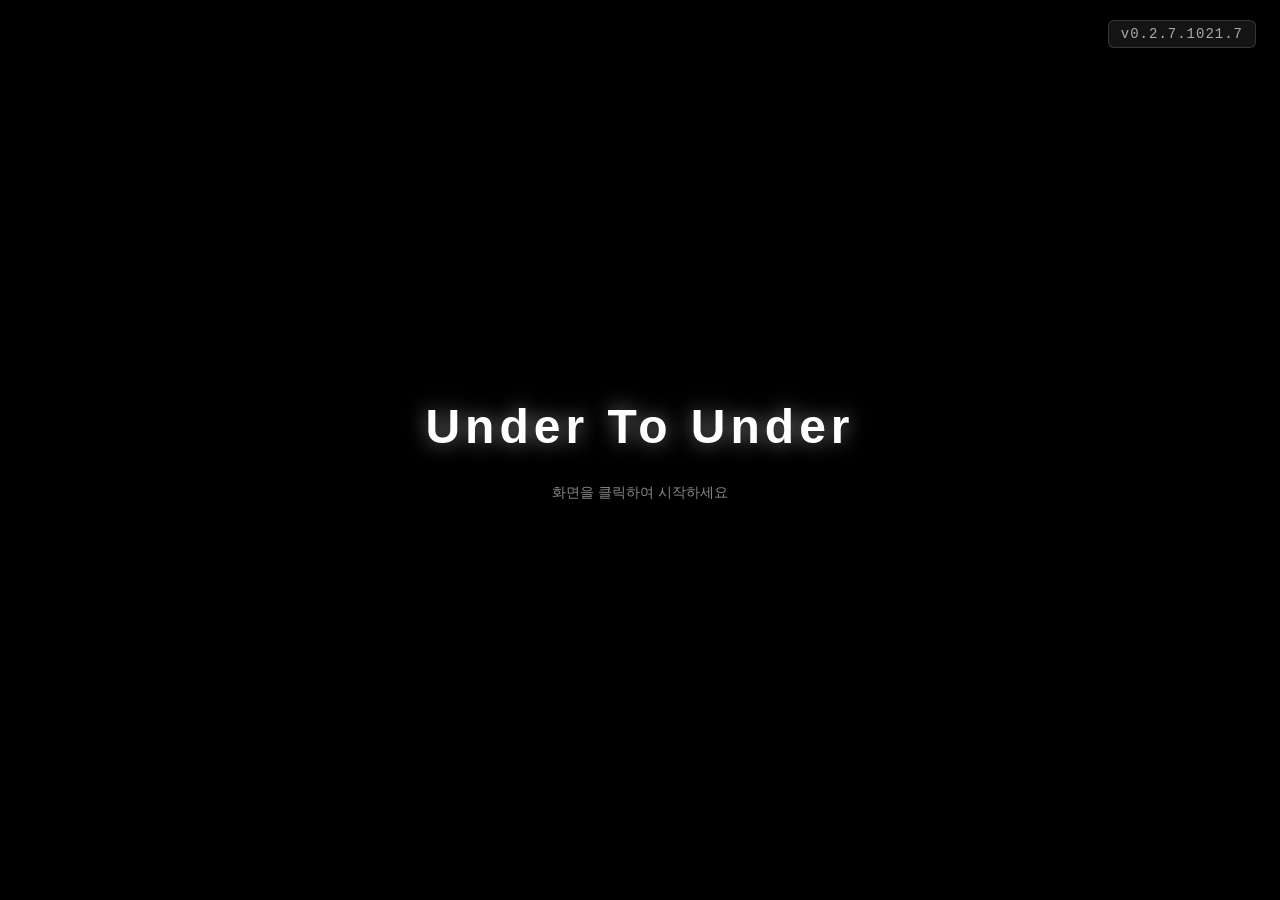
==== commit 2592f6ed: "feat(v0.2.7.1021.7): 플레이어 이동 시 통통 튀는 바운스(Bounce) 걸음걸이 효과 및 발밑 그림자 스케일 연동 구현" ====
--- a/index.html
+++ b/index.html
@@ -4,9 +4,9 @@
 <head>
     <meta charset="UTF-8">
     <meta name="viewport" content="width=device-width, initial-scale=1.0, maximum-scale=1.0, user-scalable=no">
-    <title>UTU v0.2.7.1021.6</title>
-
-    <link rel="stylesheet" href="css/style.css?v=0.2.7.1021.6">
+    <title>UTU v0.2.7.1021.7</title>
+
+    <link rel="stylesheet" href="css/style.css?v=0.2.7.1021.7">
 </head>
 
 <body>
@@ -305,22 +305,22 @@
 
     <!-- [UTU v0.2.7 기능별 스크립트 모듈 로더 (캐시 방지 쿼리 파라미터 적용)] -->
     <!-- 1. 정적 데이터 모듈 -->
-    <script src="data/maps.js?v=0.2.7.1021.6"></script>
-    <script src="data/jobs.js?v=0.2.7.1021.6"></script>
-    <script src="data/items.js?v=0.2.7.1021.6"></script>
+    <script src="data/maps.js?v=0.2.7.1021.7"></script>
+    <script src="data/jobs.js?v=0.2.7.1021.7"></script>
+    <script src="data/items.js?v=0.2.7.1021.7"></script>
 
     <!-- 2. 코어 및 게임 시스템 모듈 -->
-    <script src="js/core.js?v=0.2.7.1021.6"></script>
-    <script src="js/world.js?v=0.2.7.1021.6"></script>
-    <script src="js/combat.js?v=0.2.7.1021.6"></script>
-    <script src="js/entities.js?v=0.2.7.1021.6"></script>
-    <script src="js/progression.js?v=0.2.7.1021.6"></script>
-    <script src="js/inventory.js?v=0.2.7.1021.6"></script>
-    <script src="js/ui.js?v=0.2.7.1021.6"></script>
-    <script src="js/input.js?v=0.2.7.1021.6"></script>
+    <script src="js/core.js?v=0.2.7.1021.7"></script>
+    <script src="js/world.js?v=0.2.7.1021.7"></script>
+    <script src="js/combat.js?v=0.2.7.1021.7"></script>
+    <script src="js/entities.js?v=0.2.7.1021.7"></script>
+    <script src="js/progression.js?v=0.2.7.1021.7"></script>
+    <script src="js/inventory.js?v=0.2.7.1021.7"></script>
+    <script src="js/ui.js?v=0.2.7.1021.7"></script>
+    <script src="js/input.js?v=0.2.7.1021.7"></script>
 
     <!-- 3. 메인 게임 루프 및 킥오프 모듈 -->
-    <script src="js/main.js?v=0.2.7.1021.6"></script>
+    <script src="js/main.js?v=0.2.7.1021.7"></script>
 
 </body>
 
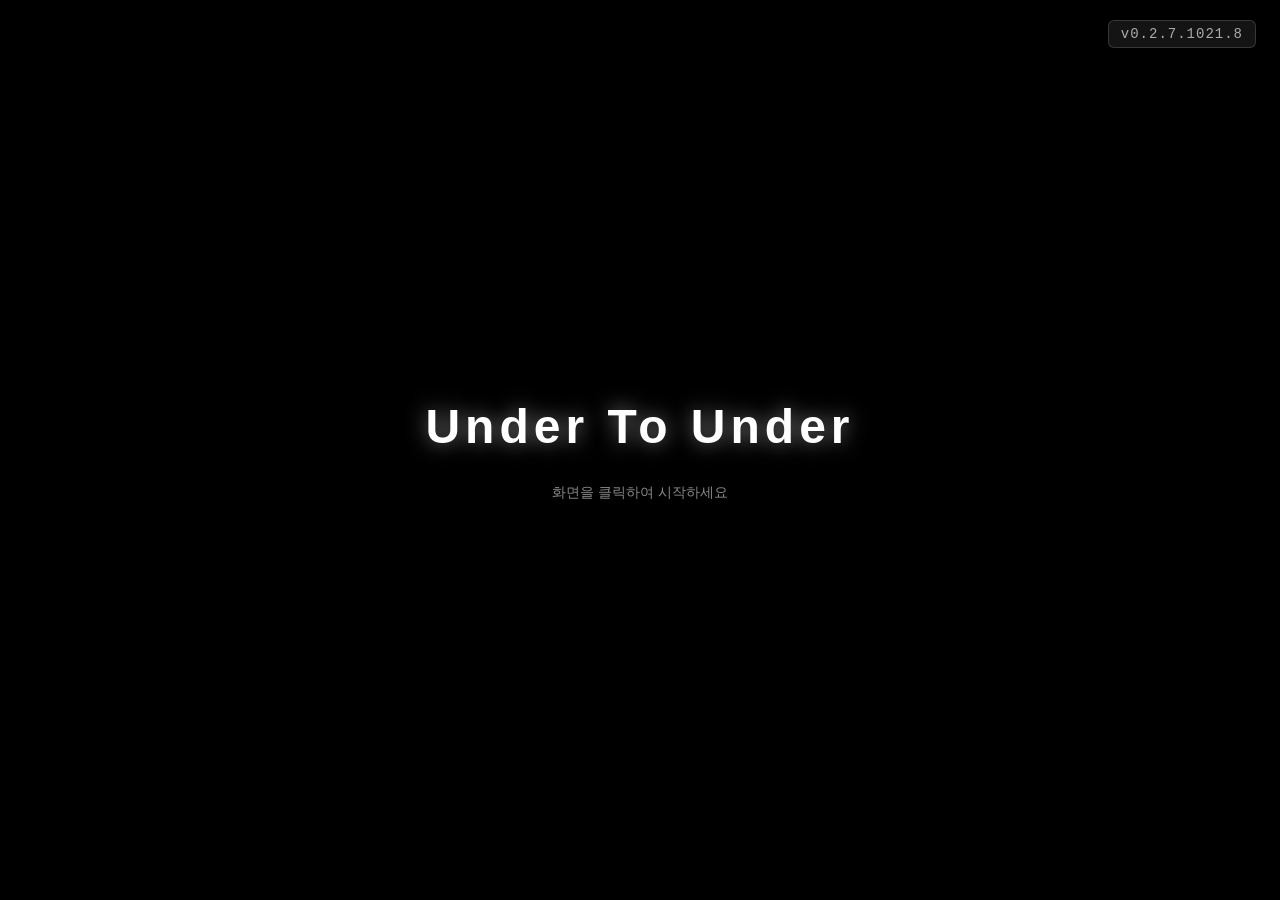
==== commit 94b67141: "fix(v0.2.7.1021.8): walkTimer 변수 스코프 보정으로 ReferenceError 및 검은 화면 렌더링 중단 문제 해결" ====
--- a/index.html
+++ b/index.html
@@ -4,9 +4,9 @@
 <head>
     <meta charset="UTF-8">
     <meta name="viewport" content="width=device-width, initial-scale=1.0, maximum-scale=1.0, user-scalable=no">
-    <title>UTU v0.2.7.1021.7</title>
-
-    <link rel="stylesheet" href="css/style.css?v=0.2.7.1021.7">
+    <title>UTU v0.2.7.1021.8</title>
+
+    <link rel="stylesheet" href="css/style.css?v=0.2.7.1021.8">
 </head>
 
 <body>
@@ -305,22 +305,22 @@
 
     <!-- [UTU v0.2.7 기능별 스크립트 모듈 로더 (캐시 방지 쿼리 파라미터 적용)] -->
     <!-- 1. 정적 데이터 모듈 -->
-    <script src="data/maps.js?v=0.2.7.1021.7"></script>
-    <script src="data/jobs.js?v=0.2.7.1021.7"></script>
-    <script src="data/items.js?v=0.2.7.1021.7"></script>
+    <script src="data/maps.js?v=0.2.7.1021.8"></script>
+    <script src="data/jobs.js?v=0.2.7.1021.8"></script>
+    <script src="data/items.js?v=0.2.7.1021.8"></script>
 
     <!-- 2. 코어 및 게임 시스템 모듈 -->
-    <script src="js/core.js?v=0.2.7.1021.7"></script>
-    <script src="js/world.js?v=0.2.7.1021.7"></script>
-    <script src="js/combat.js?v=0.2.7.1021.7"></script>
-    <script src="js/entities.js?v=0.2.7.1021.7"></script>
-    <script src="js/progression.js?v=0.2.7.1021.7"></script>
-    <script src="js/inventory.js?v=0.2.7.1021.7"></script>
-    <script src="js/ui.js?v=0.2.7.1021.7"></script>
-    <script src="js/input.js?v=0.2.7.1021.7"></script>
+    <script src="js/core.js?v=0.2.7.1021.8"></script>
+    <script src="js/world.js?v=0.2.7.1021.8"></script>
+    <script src="js/combat.js?v=0.2.7.1021.8"></script>
+    <script src="js/entities.js?v=0.2.7.1021.8"></script>
+    <script src="js/progression.js?v=0.2.7.1021.8"></script>
+    <script src="js/inventory.js?v=0.2.7.1021.8"></script>
+    <script src="js/ui.js?v=0.2.7.1021.8"></script>
+    <script src="js/input.js?v=0.2.7.1021.8"></script>
 
     <!-- 3. 메인 게임 루프 및 킥오프 모듈 -->
-    <script src="js/main.js?v=0.2.7.1021.7"></script>
+    <script src="js/main.js?v=0.2.7.1021.8"></script>
 
 </body>
 
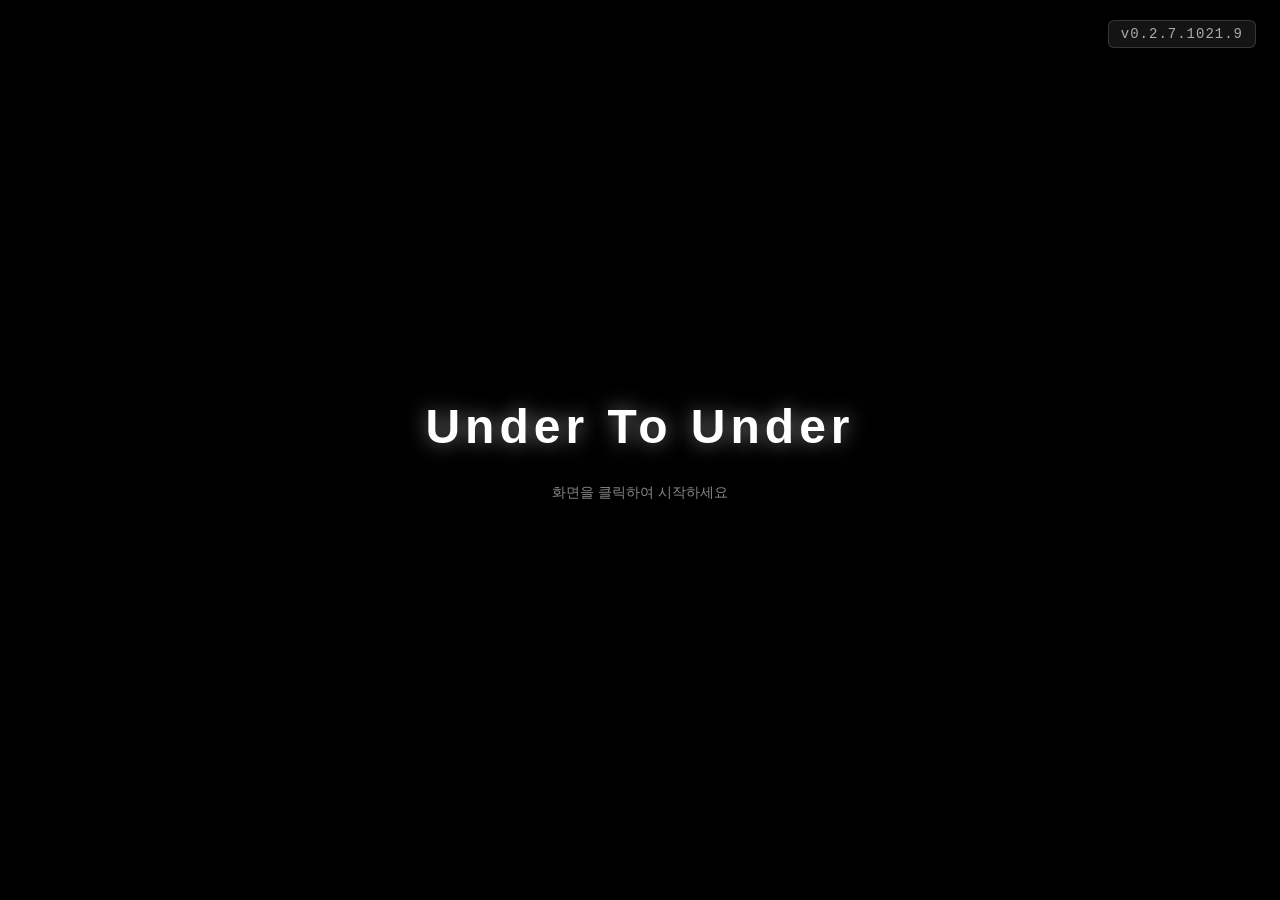
==== commit 7cf97b05: "feat(v0.2.7.1021.9): 무기 회전축을 캐릭터 방향별 오른손 관절 좌표에 밀착 고정 및 바운스 연동" ====
--- a/index.html
+++ b/index.html
@@ -4,9 +4,9 @@
 <head>
     <meta charset="UTF-8">
     <meta name="viewport" content="width=device-width, initial-scale=1.0, maximum-scale=1.0, user-scalable=no">
-    <title>UTU v0.2.7.1021.8</title>
-
-    <link rel="stylesheet" href="css/style.css?v=0.2.7.1021.8">
+    <title>UTU v0.2.7.1021.9</title>
+
+    <link rel="stylesheet" href="css/style.css?v=0.2.7.1021.9">
 </head>
 
 <body>
@@ -305,22 +305,22 @@
 
     <!-- [UTU v0.2.7 기능별 스크립트 모듈 로더 (캐시 방지 쿼리 파라미터 적용)] -->
     <!-- 1. 정적 데이터 모듈 -->
-    <script src="data/maps.js?v=0.2.7.1021.8"></script>
-    <script src="data/jobs.js?v=0.2.7.1021.8"></script>
-    <script src="data/items.js?v=0.2.7.1021.8"></script>
+    <script src="data/maps.js?v=0.2.7.1021.9"></script>
+    <script src="data/jobs.js?v=0.2.7.1021.9"></script>
+    <script src="data/items.js?v=0.2.7.1021.9"></script>
 
     <!-- 2. 코어 및 게임 시스템 모듈 -->
-    <script src="js/core.js?v=0.2.7.1021.8"></script>
-    <script src="js/world.js?v=0.2.7.1021.8"></script>
-    <script src="js/combat.js?v=0.2.7.1021.8"></script>
-    <script src="js/entities.js?v=0.2.7.1021.8"></script>
-    <script src="js/progression.js?v=0.2.7.1021.8"></script>
-    <script src="js/inventory.js?v=0.2.7.1021.8"></script>
-    <script src="js/ui.js?v=0.2.7.1021.8"></script>
-    <script src="js/input.js?v=0.2.7.1021.8"></script>
+    <script src="js/core.js?v=0.2.7.1021.9"></script>
+    <script src="js/world.js?v=0.2.7.1021.9"></script>
+    <script src="js/combat.js?v=0.2.7.1021.9"></script>
+    <script src="js/entities.js?v=0.2.7.1021.9"></script>
+    <script src="js/progression.js?v=0.2.7.1021.9"></script>
+    <script src="js/inventory.js?v=0.2.7.1021.9"></script>
+    <script src="js/ui.js?v=0.2.7.1021.9"></script>
+    <script src="js/input.js?v=0.2.7.1021.9"></script>
 
     <!-- 3. 메인 게임 루프 및 킥오프 모듈 -->
-    <script src="js/main.js?v=0.2.7.1021.8"></script>
+    <script src="js/main.js?v=0.2.7.1021.9"></script>
 
 </body>
 
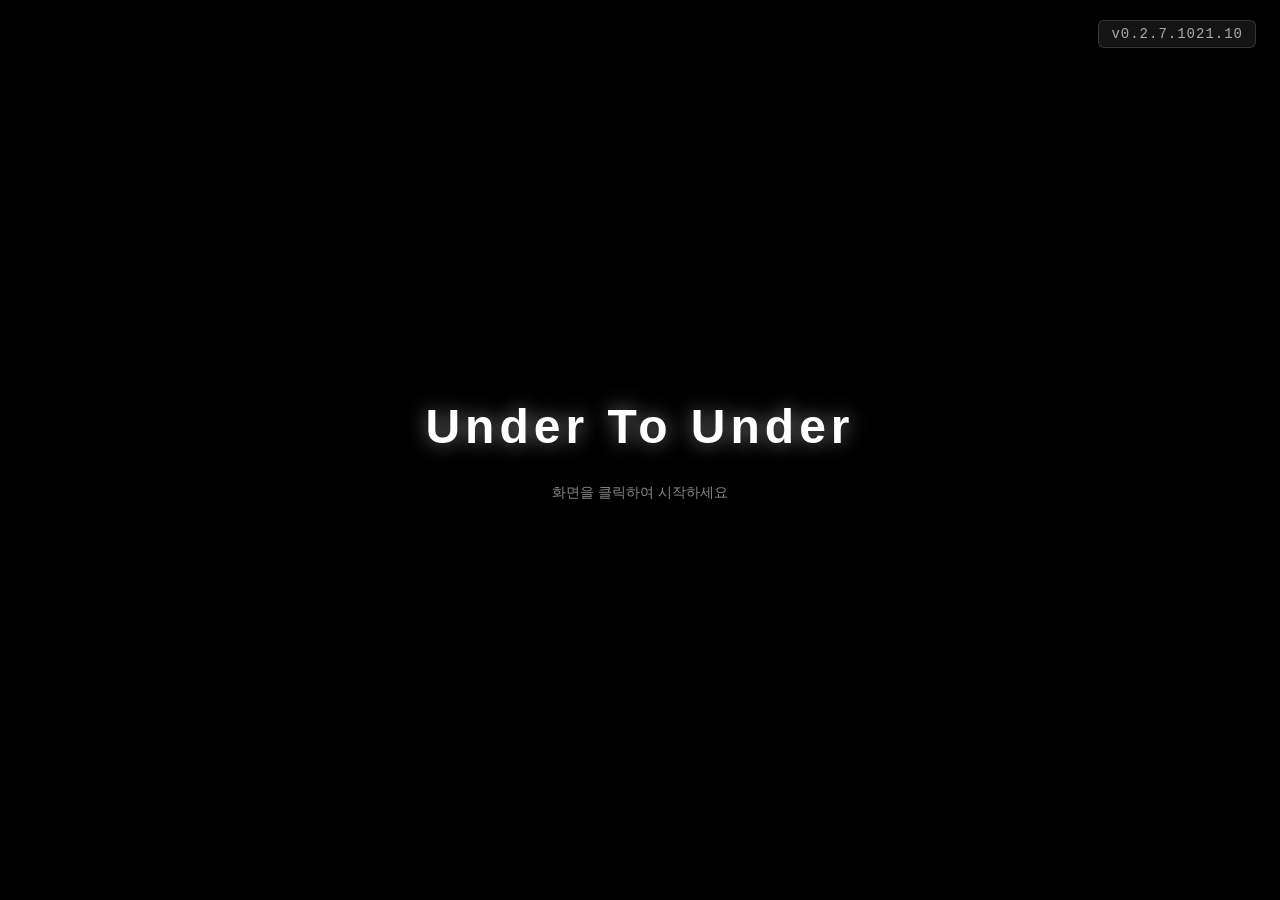
==== commit 94ddbeb2: "feat: v0.2.7.1021.10 - 검 장착 시 필드 도트 무기 스프라이트 렌더링 및 오른손 고정" ====
--- a/index.html
+++ b/index.html
@@ -4,9 +4,9 @@
 <head>
     <meta charset="UTF-8">
     <meta name="viewport" content="width=device-width, initial-scale=1.0, maximum-scale=1.0, user-scalable=no">
-    <title>UTU v0.2.7.1021.9</title>
-
-    <link rel="stylesheet" href="css/style.css?v=0.2.7.1021.9">
+    <title>UTU v0.2.7.1021.10</title>
+
+    <link rel="stylesheet" href="css/style.css?v=0.2.7.1021.10">
 </head>
 
 <body>
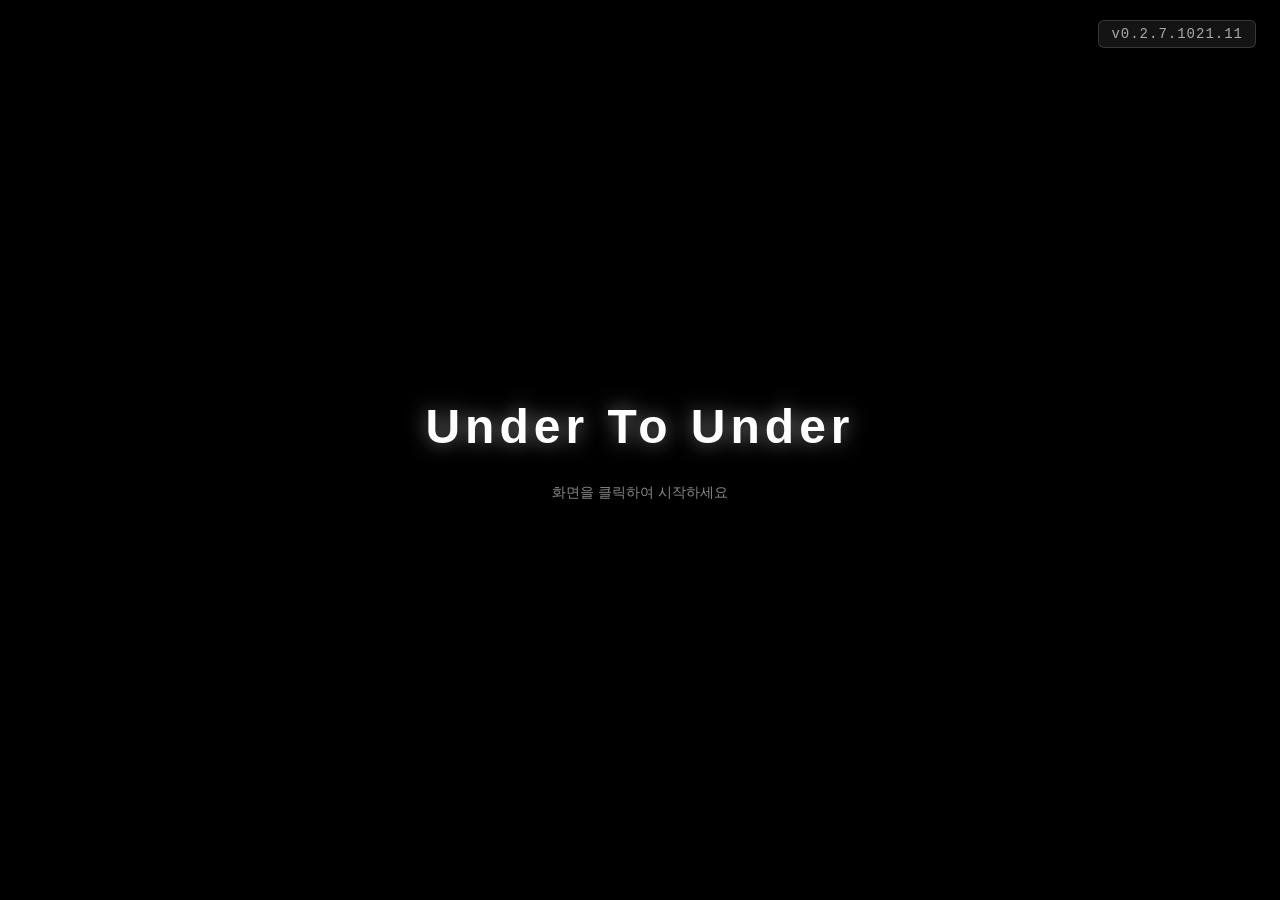
==== commit 3e09b907: "feat: v0.2.7.1021.11 - 검 손잡이 그립 방향 정상화 및 뒤돌았을 때 몸체 가림 레이어 순서(Z-Order) 적용" ====
--- a/index.html
+++ b/index.html
@@ -4,9 +4,9 @@
 <head>
     <meta charset="UTF-8">
     <meta name="viewport" content="width=device-width, initial-scale=1.0, maximum-scale=1.0, user-scalable=no">
-    <title>UTU v0.2.7.1021.10</title>
-
-    <link rel="stylesheet" href="css/style.css?v=0.2.7.1021.10">
+    <title>UTU v0.2.7.1021.11</title>
+
+    <link rel="stylesheet" href="css/style.css?v=0.2.7.1021.11">
 </head>
 
 <body>
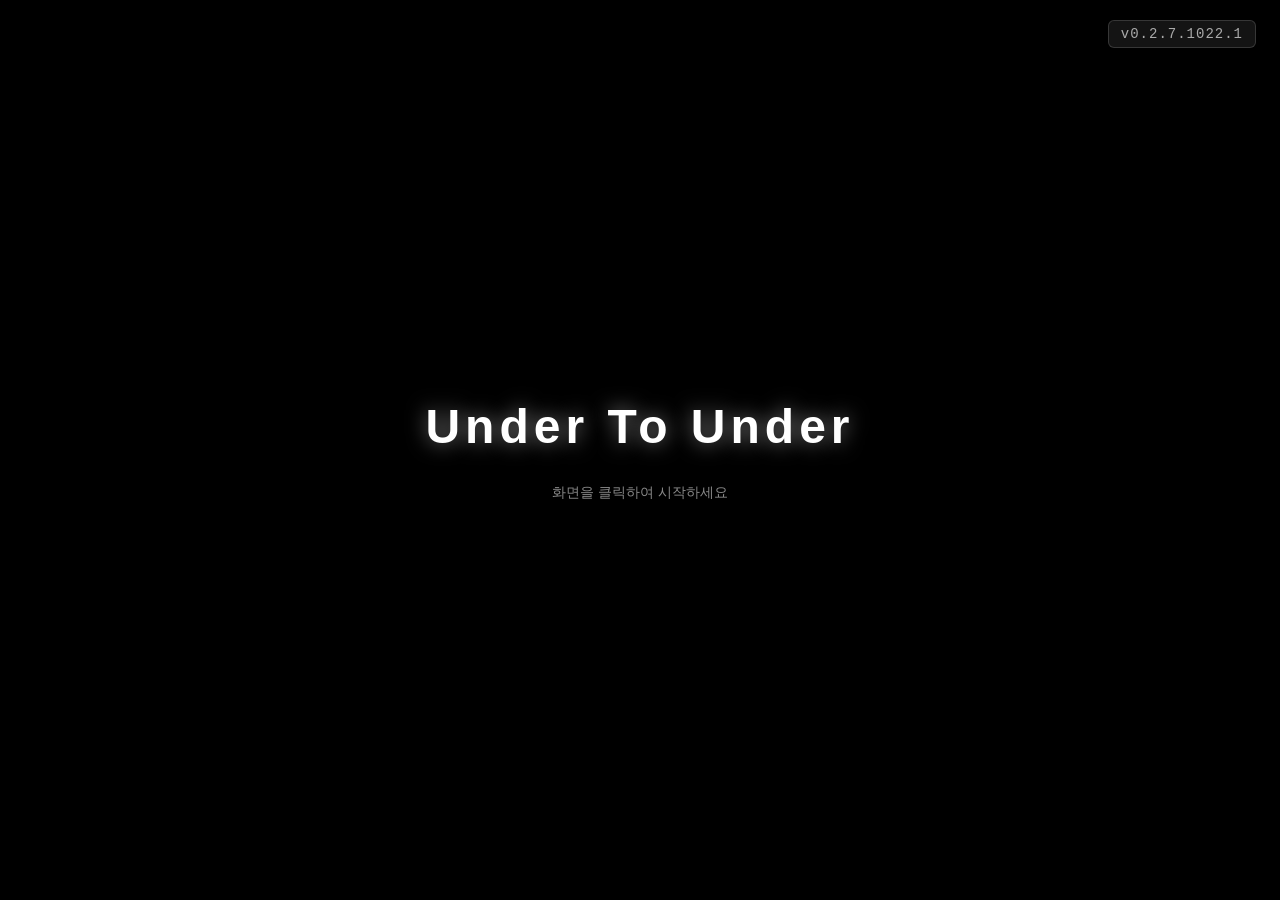
==== commit 532390f9: "feat: v0.2.7.1022.1 - 용병 돌프하 동행/전투 AI 및 플레이어 5색 망토 걷기 스프라이트/갤러리 추가" ====
--- a/index.html
+++ b/index.html
@@ -4,9 +4,9 @@
 <head>
     <meta charset="UTF-8">
     <meta name="viewport" content="width=device-width, initial-scale=1.0, maximum-scale=1.0, user-scalable=no">
-    <title>UTU v0.2.7.1021.11</title>
-
-    <link rel="stylesheet" href="css/style.css?v=0.2.7.1021.11">
+    <title>UTU v0.2.7.1022.1</title>
+
+    <link rel="stylesheet" href="css/style.css?v=0.2.7.1022.1">
 </head>
 
 <body>
